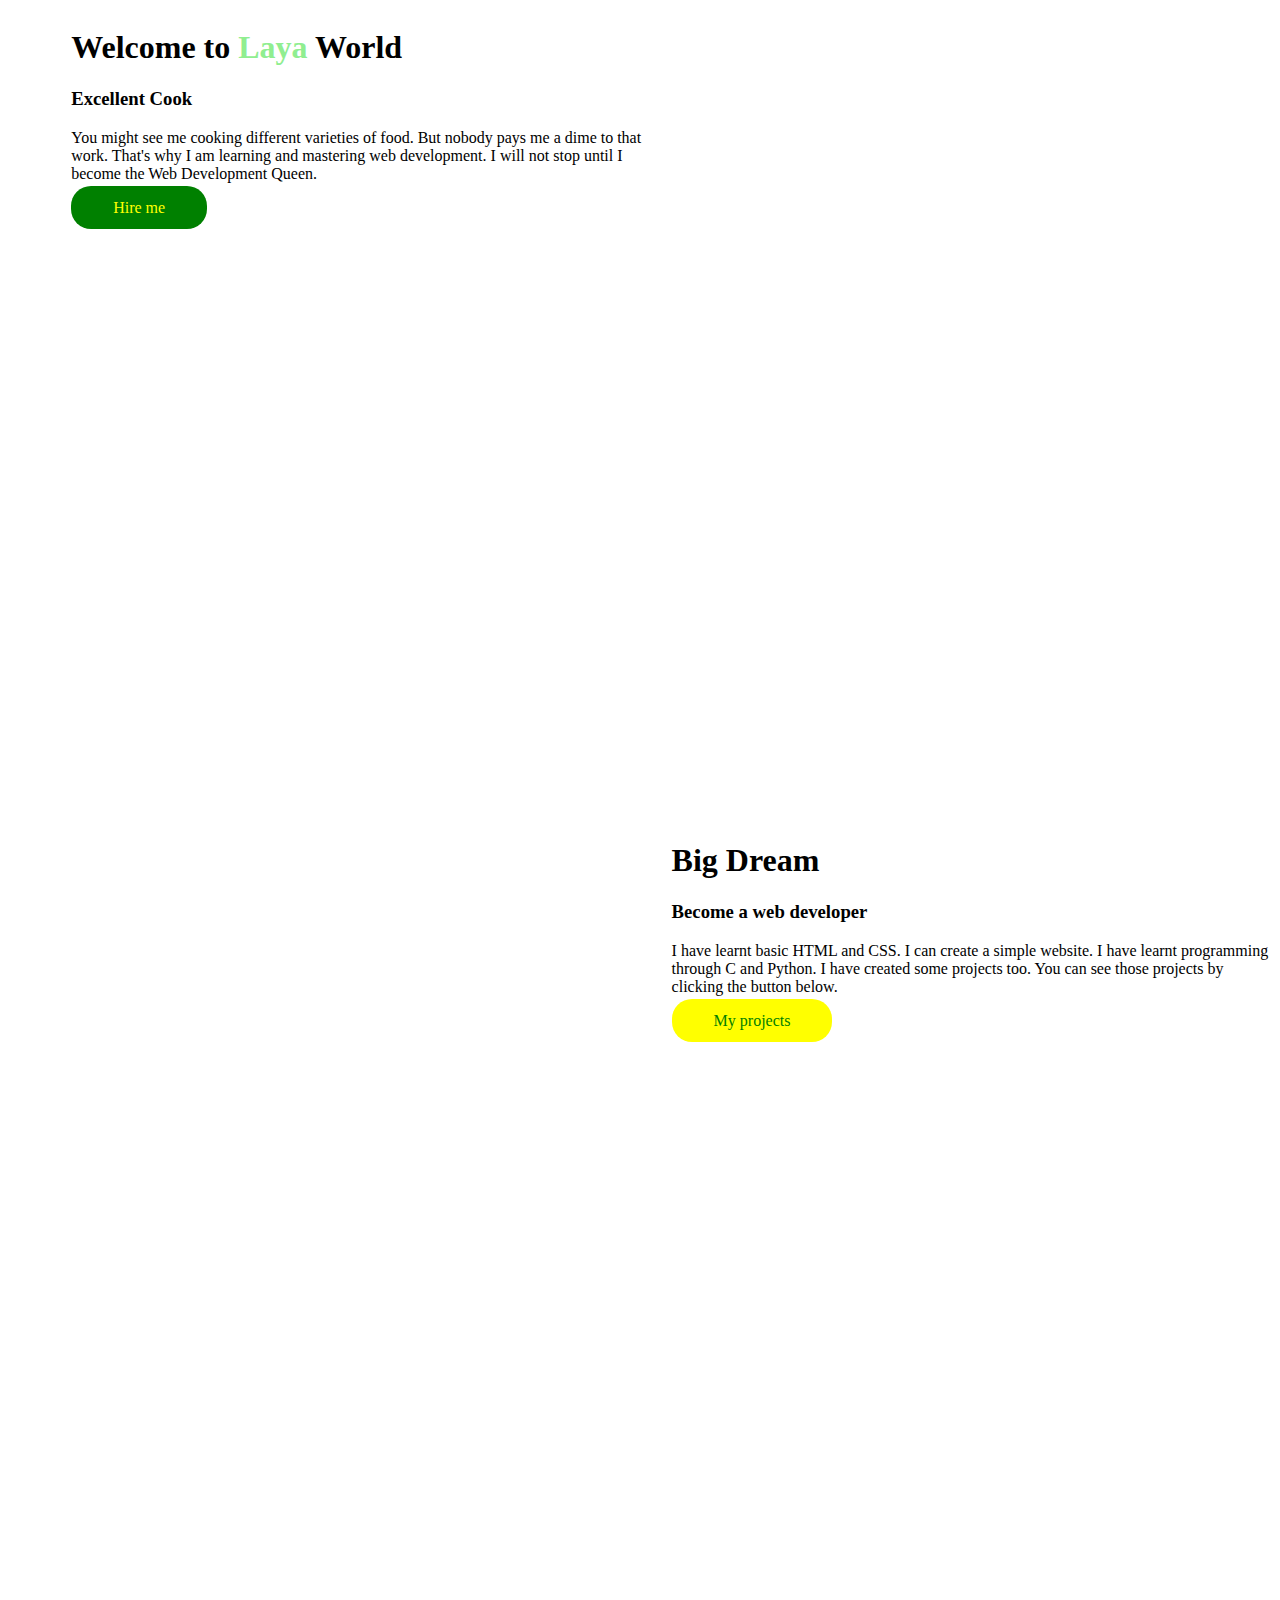
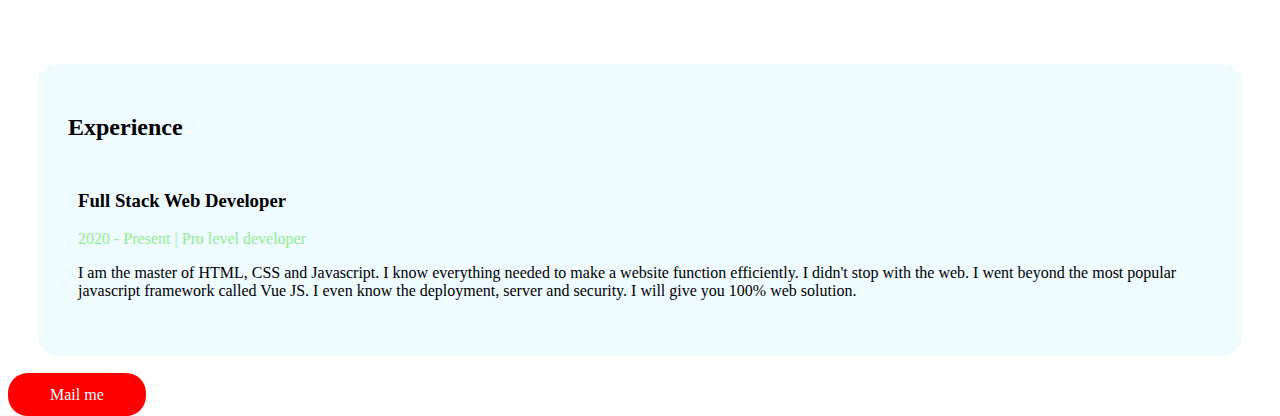
==== index.html @ f8e7a0fd "Create index.html" ====
<!doctype html>
<html>
 <head> 
  <title> Laya's Portfolio </title> 
  <link rel="stylesheet" type="text/css" href="Style.css"> 
 </head> 
 <body> 
  <section class="container"> 
   <div class="half-width"> 
    <h1> Welcome to <span class="mycolor"> Laya </span> World </h1> 
    <h3> Excellent Cook </h3> 
    <p> You might see me cooking different varieties of food. But nobody pays me a dime to that work. That's why I am learning and mastering web development. I will not stop until I become the Web Development Queen.</p> 
    <a class="prime" href="https://www.linkedin.com/in/madavaram-laya-314352188"> Hire me </a> 
   </div> 
   <div class="half"> 
    <img class="img" src="student.jpeg" alt=""> 
   </div> 
  </section> 
  <section class="container"> 
   <div class="half-width"> 
    <img class="img" src="Work.png" alt=""> 
   </div> 
   <div class="half"> 
    <h1> Big Dream </h1> 
    <h3> Become a web developer </h3> 
    <p> I have learnt basic HTML and CSS. I can create a simple website. I have learnt programming through C and Python. I have created some projects too. You can see those projects by clicking the button below.</p> 
    <a class="pro" href="https://github.com/laya-2002"> My projects </a> 
   </div> 
  </section> 
  <section class="container experiences"> 
   <h2> Experience </h2> 
   <div class="experience-item"> 
    <h3> Full Stack Web Developer </h3> 
    <p class="mycolor"> 2020 - Present | Pro level developer </p> 
    <p> I am the master of HTML, CSS and Javascript. I know everything needed to make a website function efficiently. I didn't stop with the web. I went beyond the most popular javascript framework called Vue JS. I even know the deployment, server and security. I will give you 100% web solution. </p>
    <p> </p>
   </div> 
  </section> 
  <section> 
   <a class="mail" href="mailto:madavaramlaya@gmail.com"> Mail me </a> 
  </section>  
 </body>
</html>
---- Style.css ----
.body{
   font-family: sans-serif; 
   line-height: 26px; 
}
.h1{ 
font-size: 2.5em;
}
.mycolor{
   color: lightgreen;
}
.half-width{
   width: 50%;
   float: left;
   padding-bottom: 50%;
}
.half{
   width: 50%;
   float:right;
   padding-bottom: 50%;
}
.img{
   width: 50%;
   padding-left: 25%;
}
.prime{
   color: yellow;
   background-color: green;
   padding: 13px 42px 13px 42px;
   border-radius: 20px;
   text-decoration: none;
}
.pro{
   color: green;
   background-color: yellow;
   padding: 13px 42px 13px 42px;
   border-radius: 20px;
   text-decoration: none;
}
.container{
   padding-left: 5%;
   display: inline-block;
}
.experiences{
   padding: 30px;
   margin: 30px;
   background-color: rgb(238,251,255);
   border-radius: 20px;
}
.experience-item{
   padding: 10px;
   border-left: 1 px solid rgba(137,130,247,2);
}
.mail{
   color: white;
   background-color: red;
   padding: 13px 42px 13px 42px;
   border-radius: 20px;
   text-decoration: none;
}
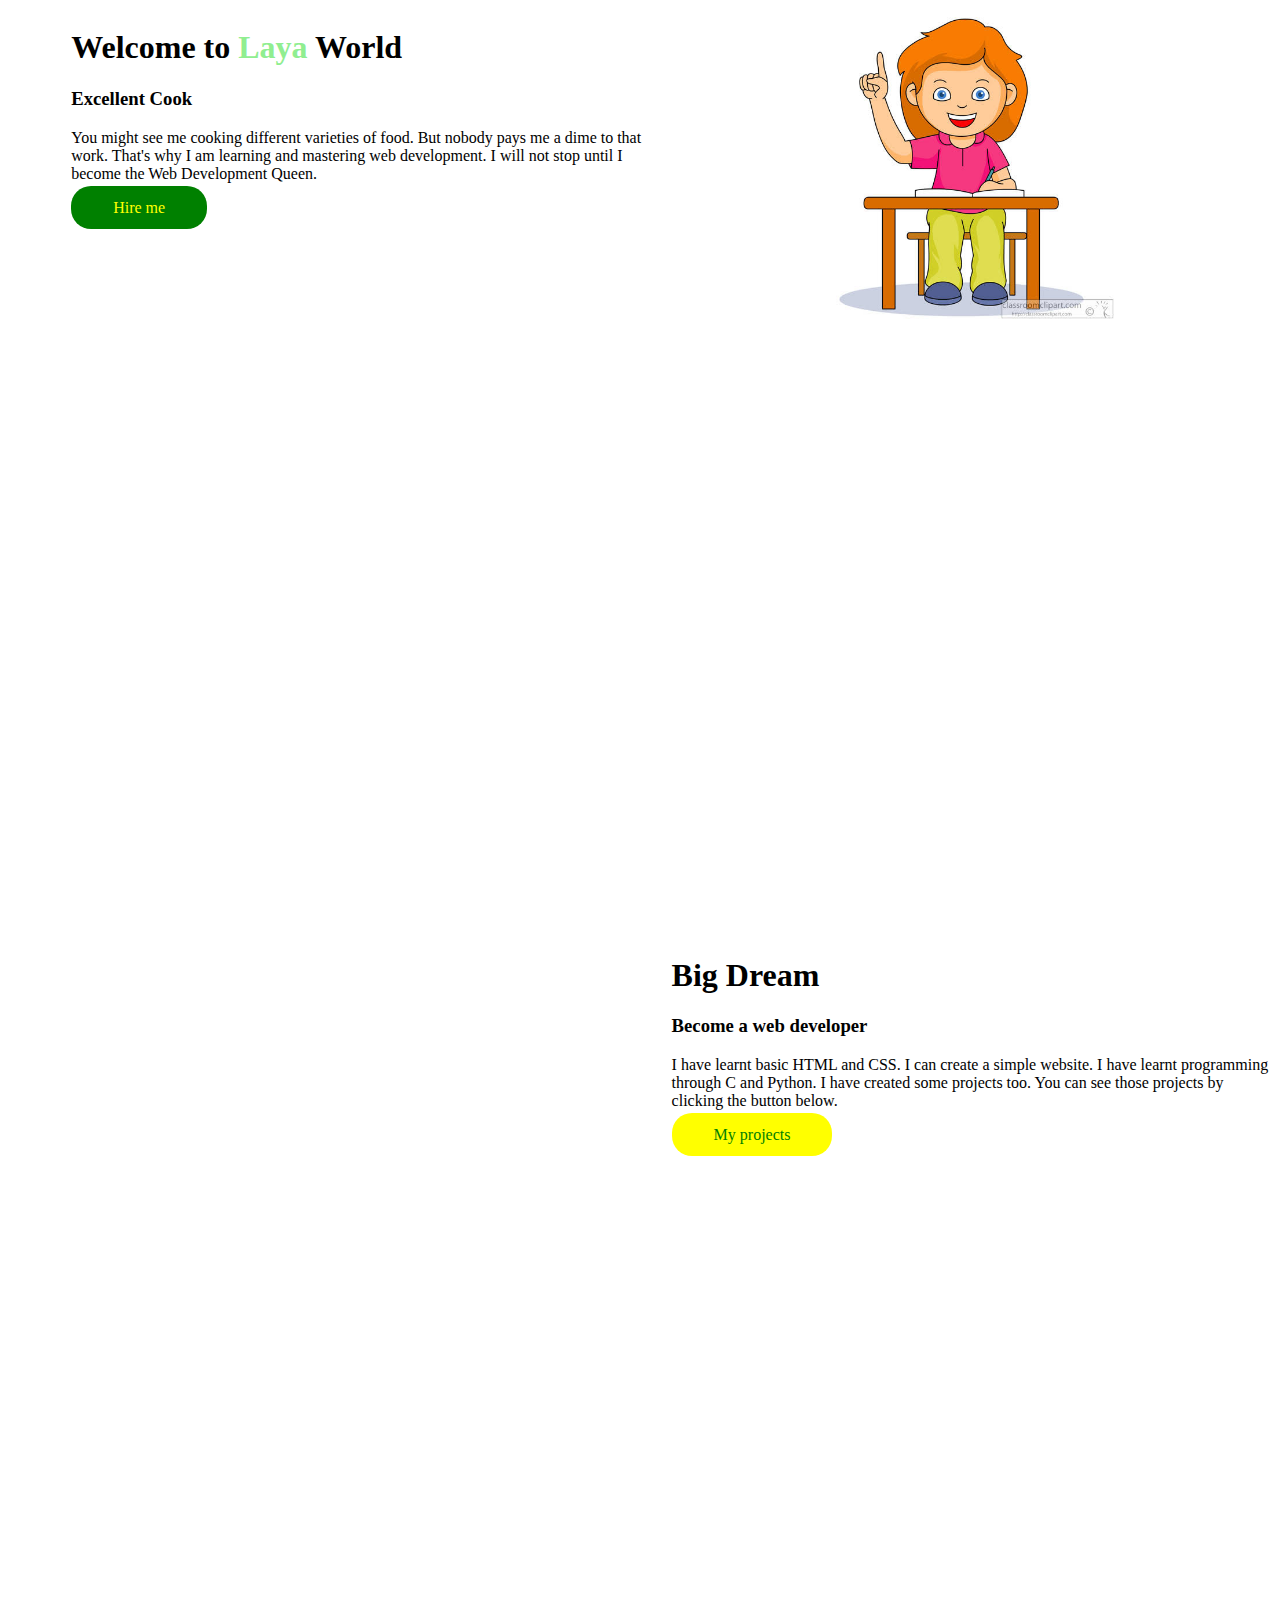
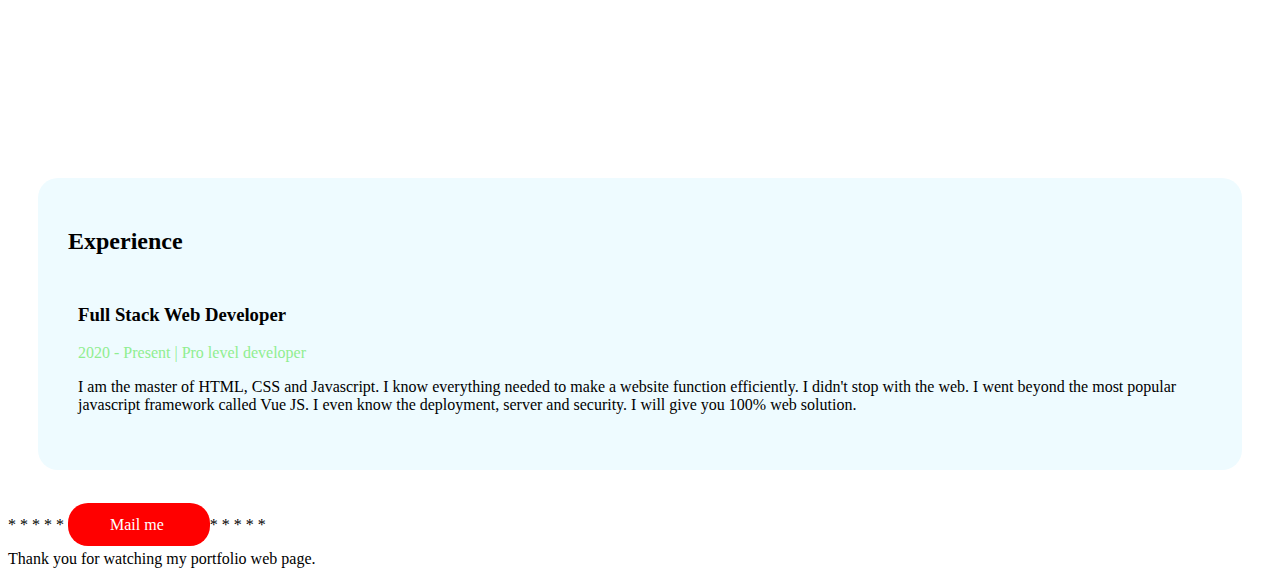
==== commit 408e28e5: "Update index.html" ====
--- a/index.html
+++ b/index.html
@@ -37,7 +37,10 @@
    </div> 
   </section> 
   <section> 
-   <a class="mail" href="mailto:madavaramlaya@gmail.com"> Mail me </a> 
+   <p>* * * * * <a class="mail" href="mailto:madavaramlaya@gmail.com"> Mail me </a> * * * * *</p> 
+  </section>
+  <section>
+   <p>Thank you for watching my portfolio web page.</p>
   </section>  
  </body>
 </html>
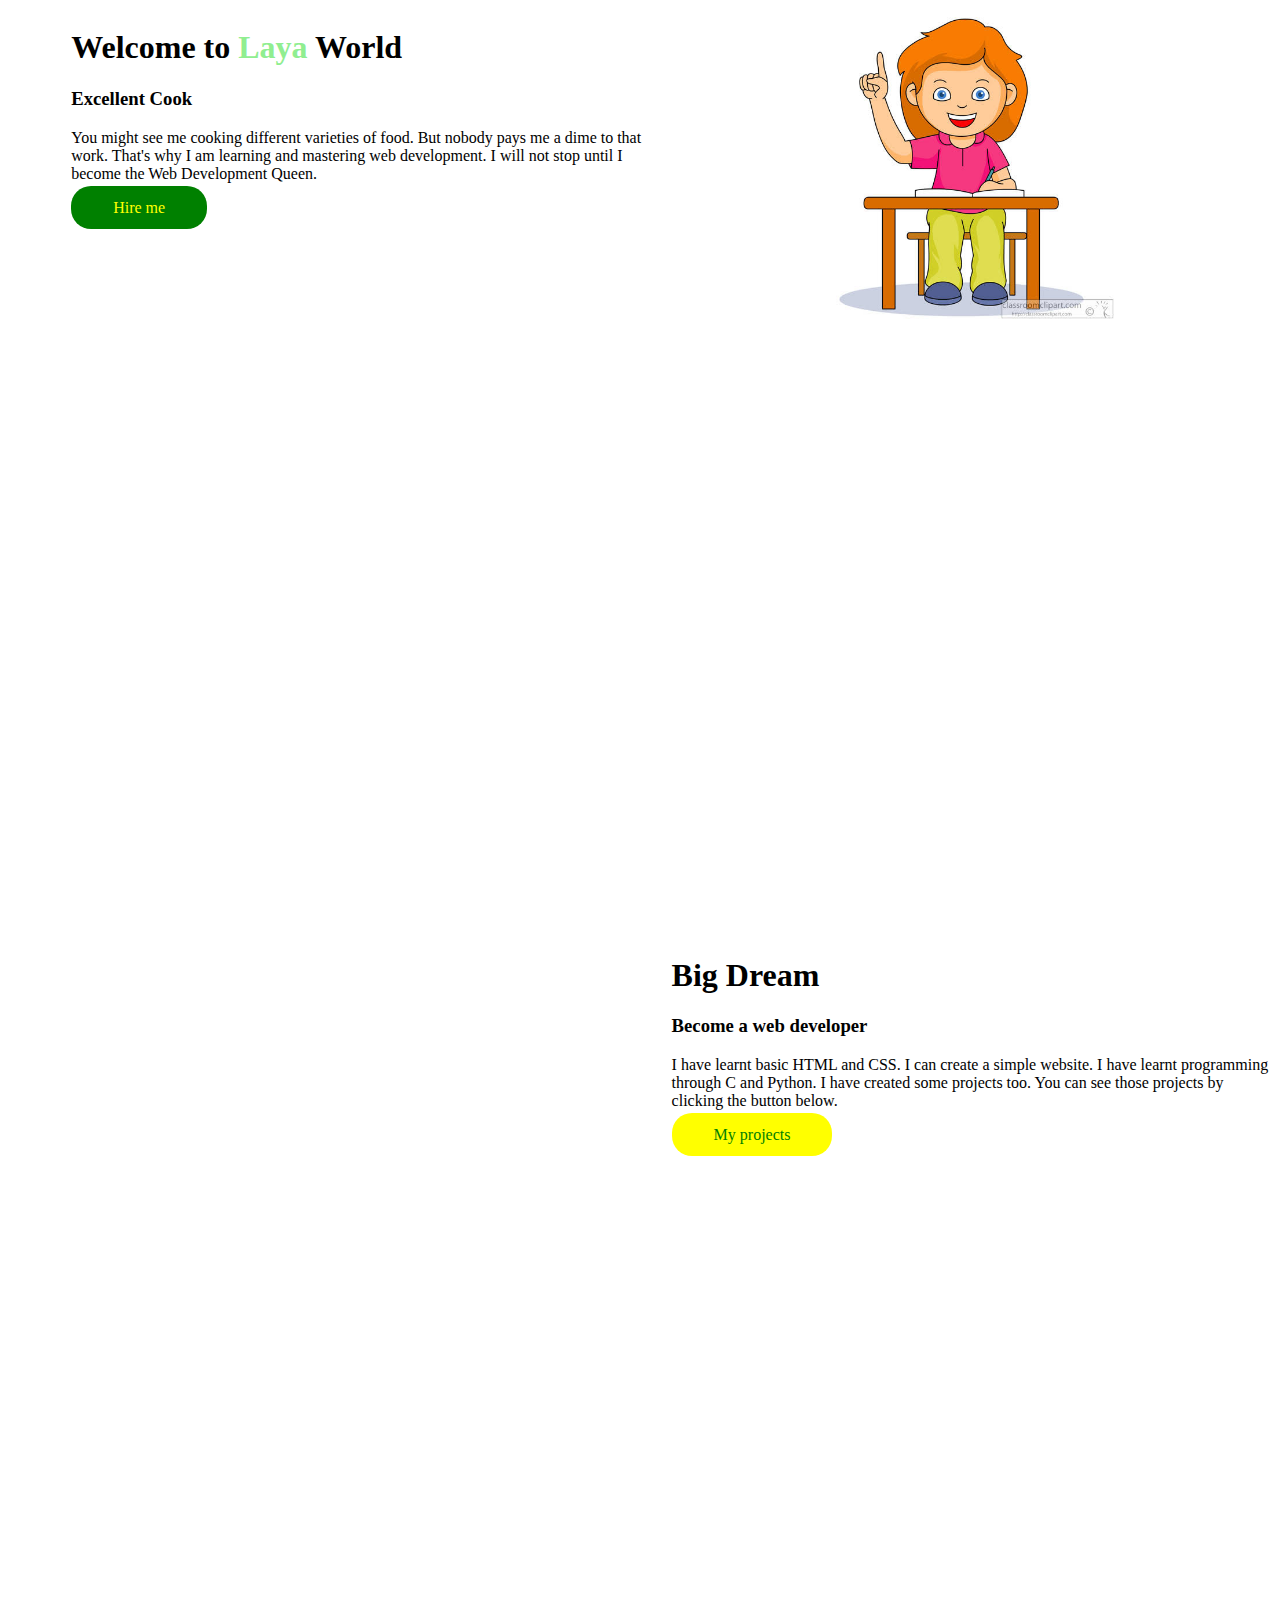
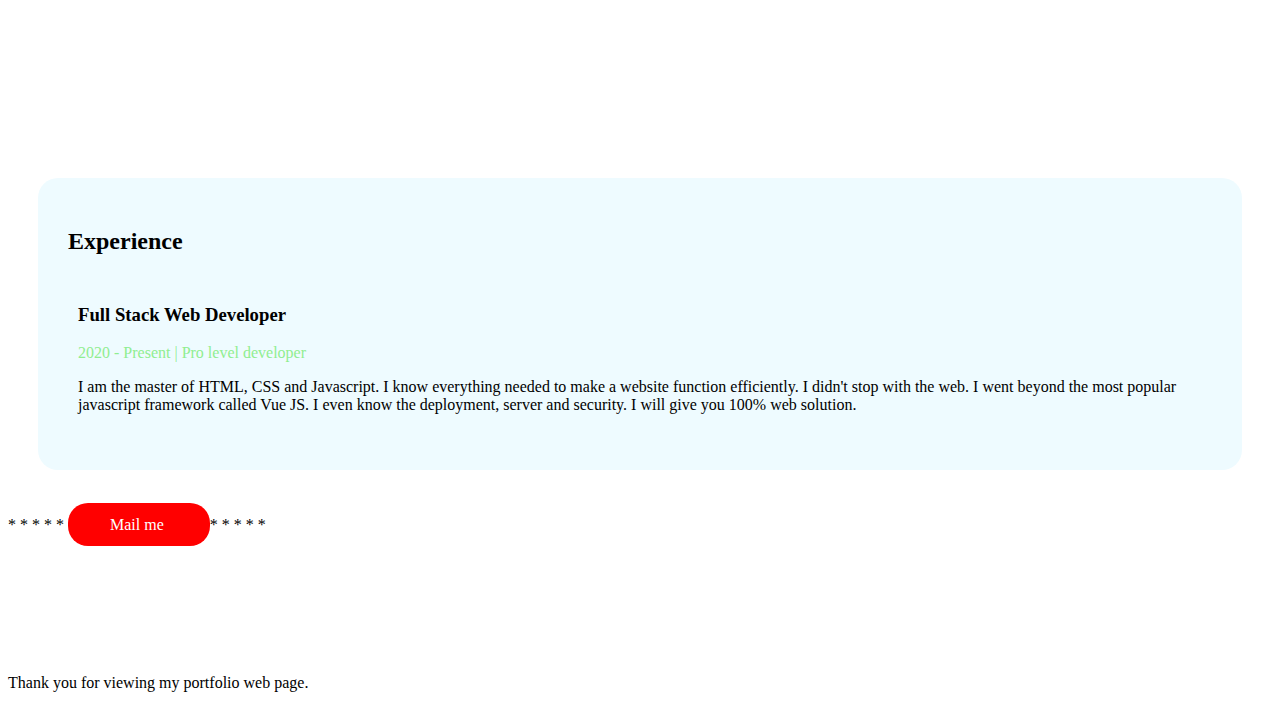
==== commit 4742af5b: "Update index.html" ====
--- a/index.html
+++ b/index.html
@@ -37,10 +37,11 @@
    </div> 
   </section> 
   <section> 
-   <p>* * * * * <a class="mail" href="mailto:madavaramlaya@gmail.com"> Mail me </a> * * * * *</p> 
-  </section>
-  <section>
-   <p>Thank you for watching my portfolio web page.</p>
+   <p>*   *   *   *   *   <a class="mail" href="mailto:madavaramlaya@gmail.com"> Mail me </a>   *   *   *   *   *</p> 
+   <br></br>
+   <br></br>
+   <br></br>
+   <p>Thank you for viewing my portfolio web page.</p>
   </section>  
  </body>
 </html>
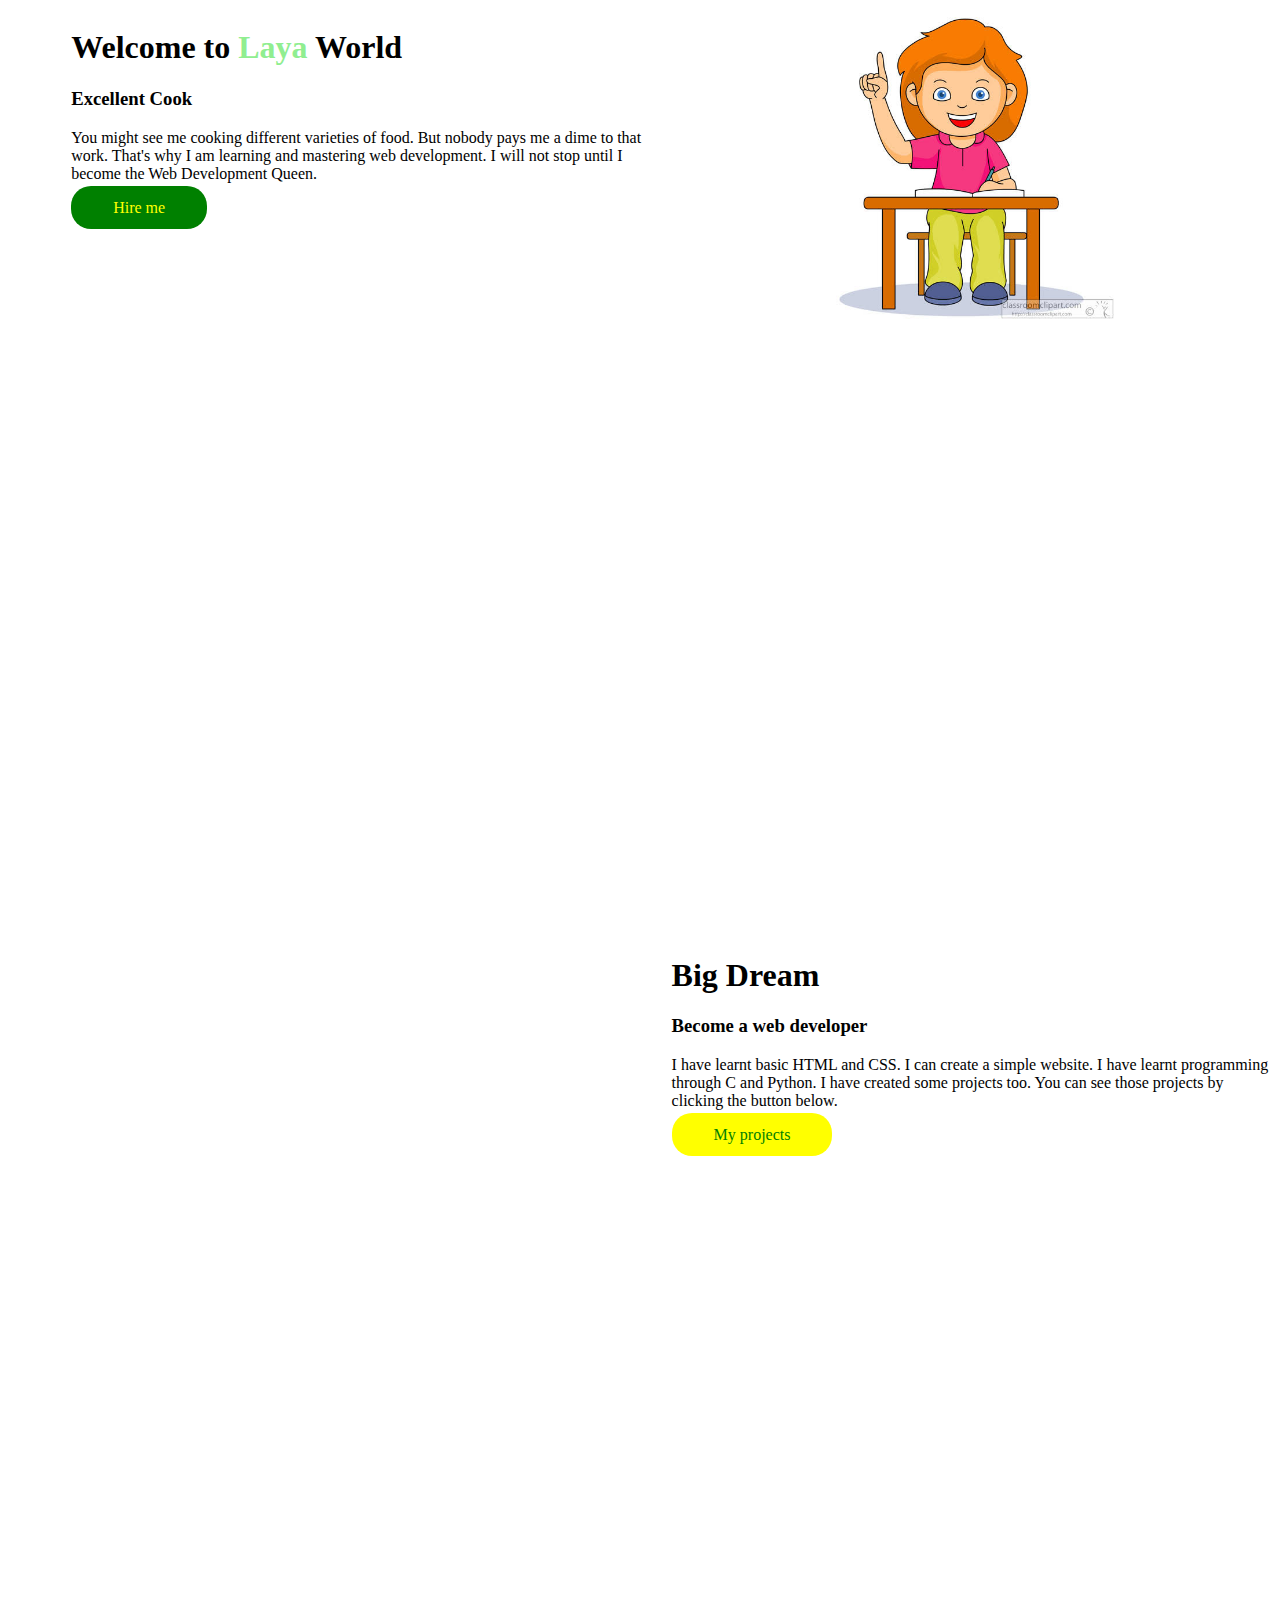
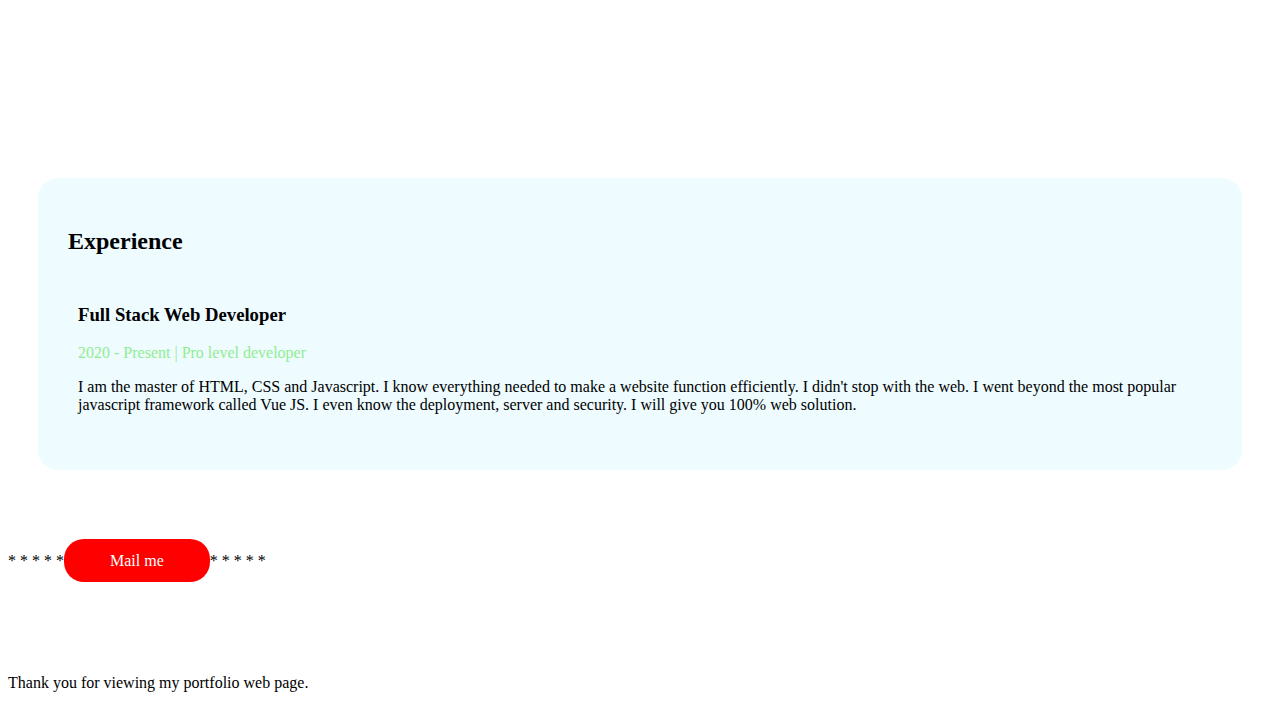
==== commit f099c2cc: "Update index.html" ====
--- a/index.html
+++ b/index.html
@@ -36,9 +36,9 @@
     <p> </p>
    </div> 
   </section> 
-  <section> 
-   <p>*   *   *   *   *   <a class="mail" href="mailto:madavaramlaya@gmail.com"> Mail me </a>   *   *   *   *   *</p> 
-   <br></br>
+  <section>
+   <br></br> 
+   <p>*     *     *     *     *<a class="mail" href="mailto:madavaramlaya@gmail.com"> Mail me </a>*     *     *     *     *</p> 
    <br></br>
    <br></br>
    <p>Thank you for viewing my portfolio web page.</p>
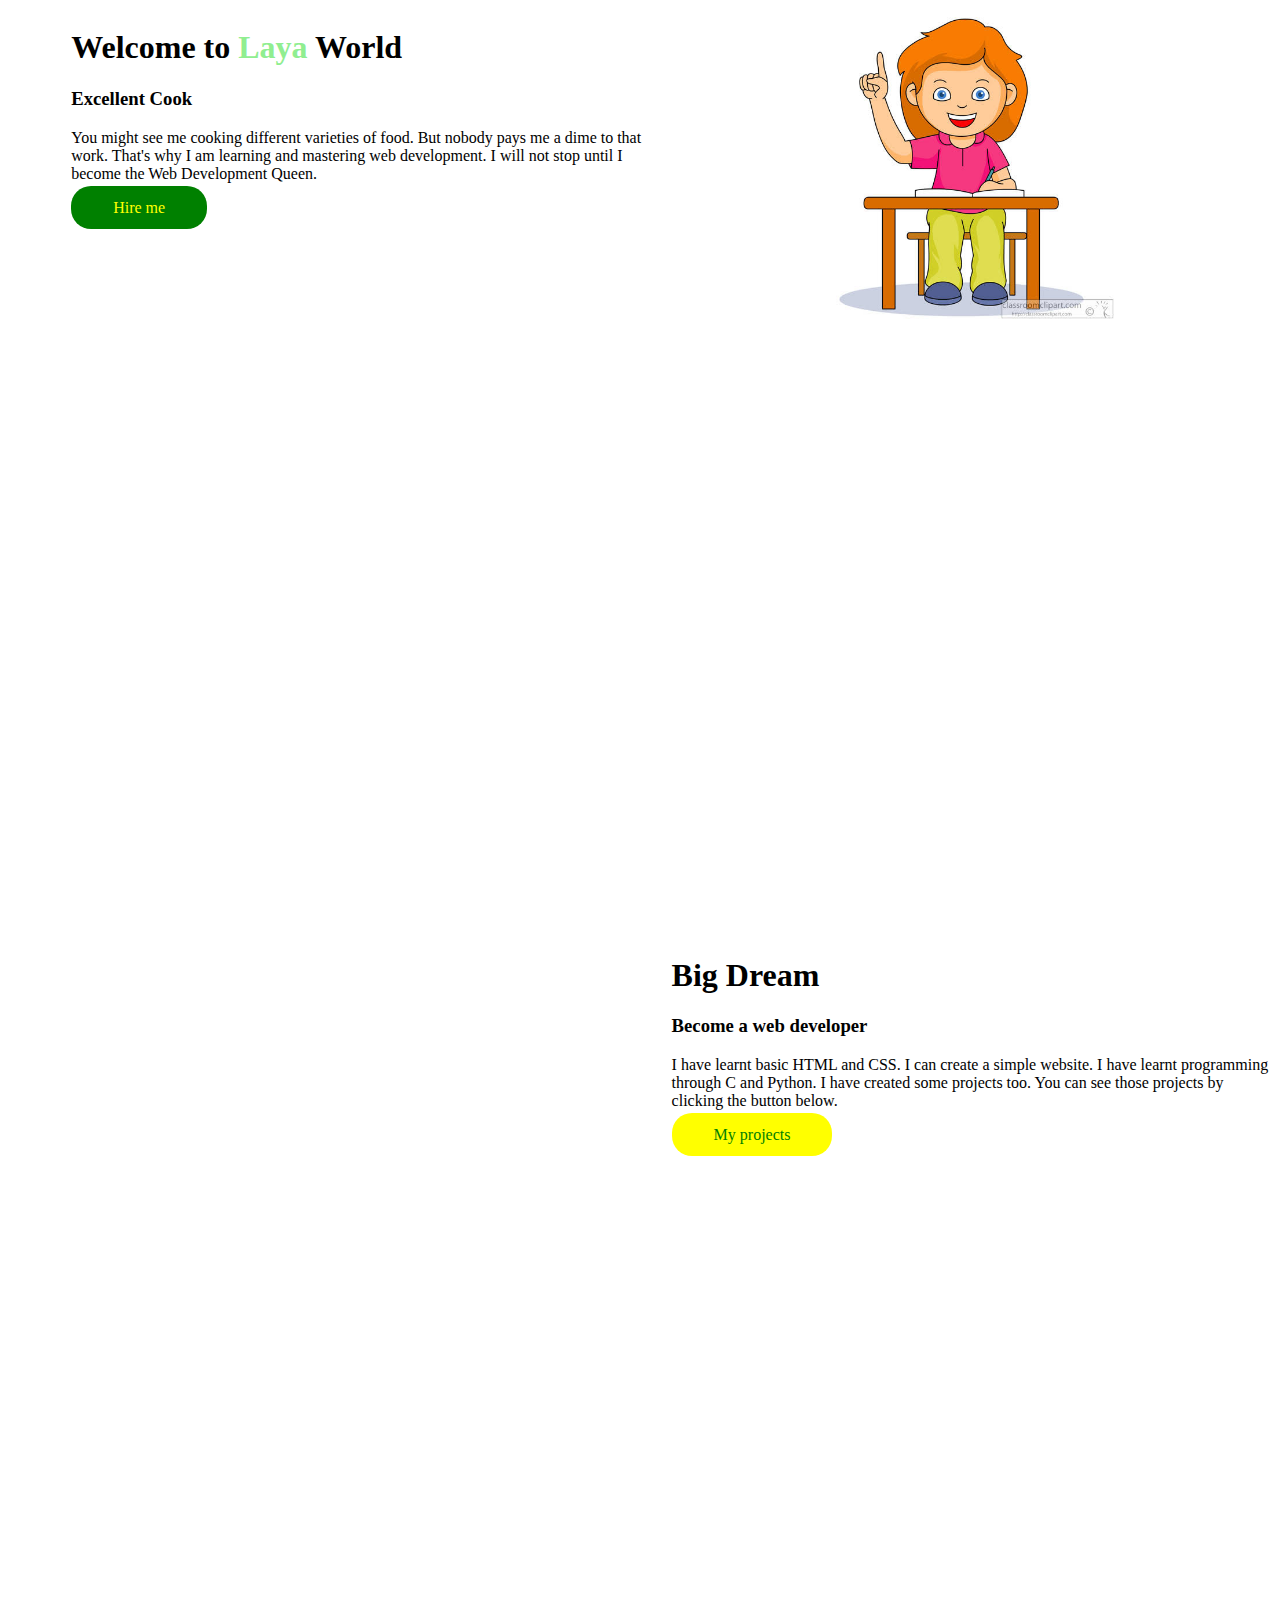
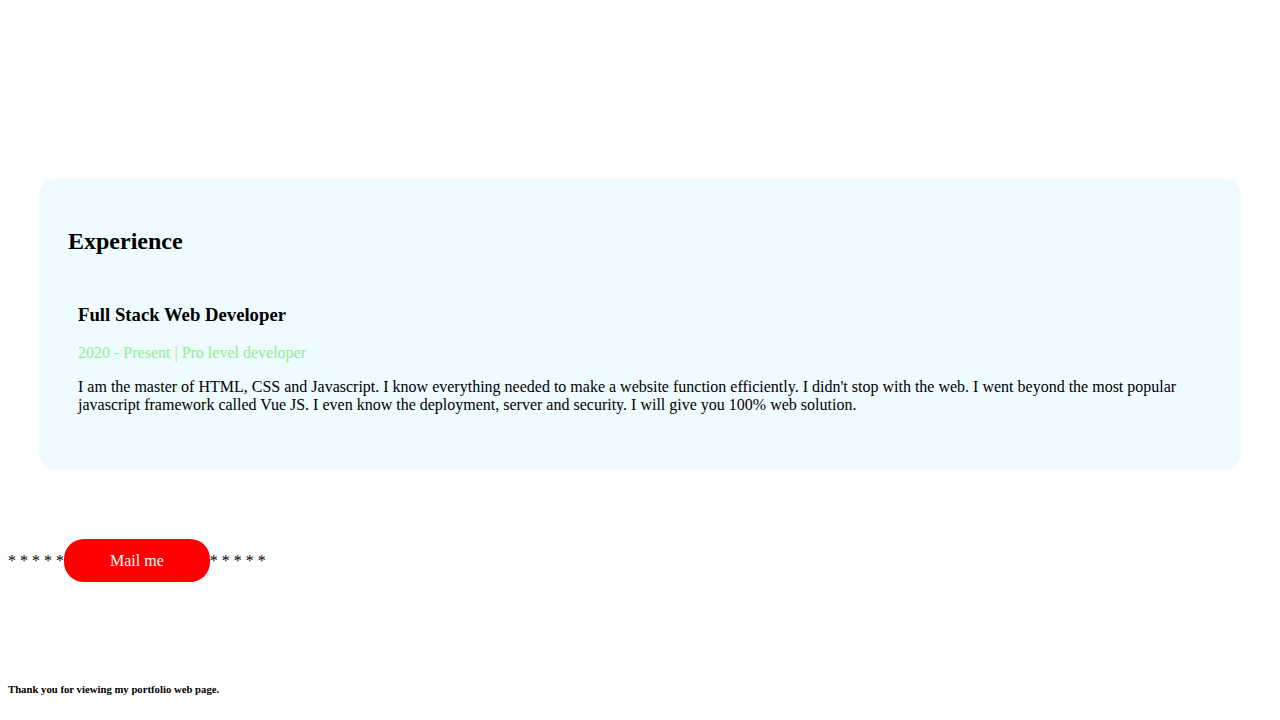
==== commit 63e51365: "Update index.html" ====
--- a/index.html
+++ b/index.html
@@ -41,7 +41,7 @@
    <p>*     *     *     *     *<a class="mail" href="mailto:madavaramlaya@gmail.com"> Mail me </a>*     *     *     *     *</p> 
    <br></br>
    <br></br>
-   <p>Thank you for viewing my portfolio web page.</p>
+   <h6>Thank you for viewing my portfolio web page.</h6>
   </section>  
  </body>
 </html>
